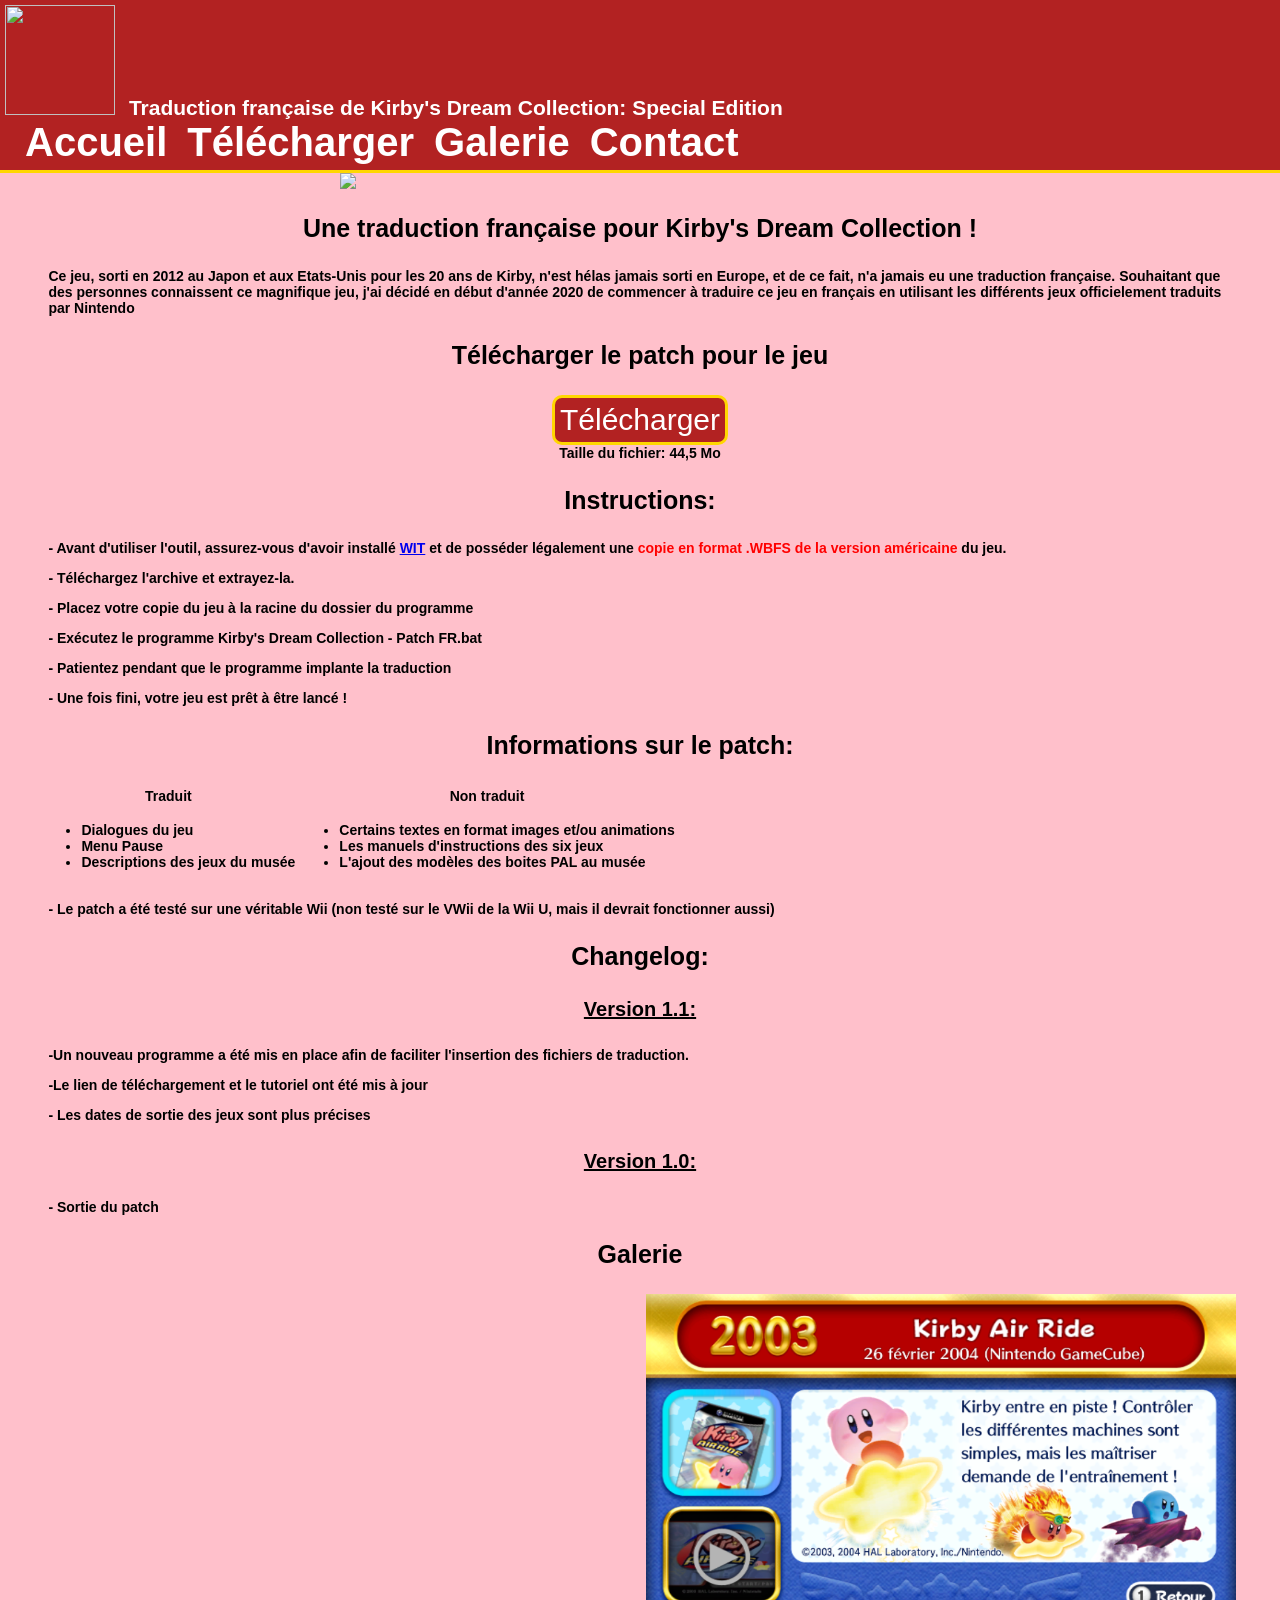
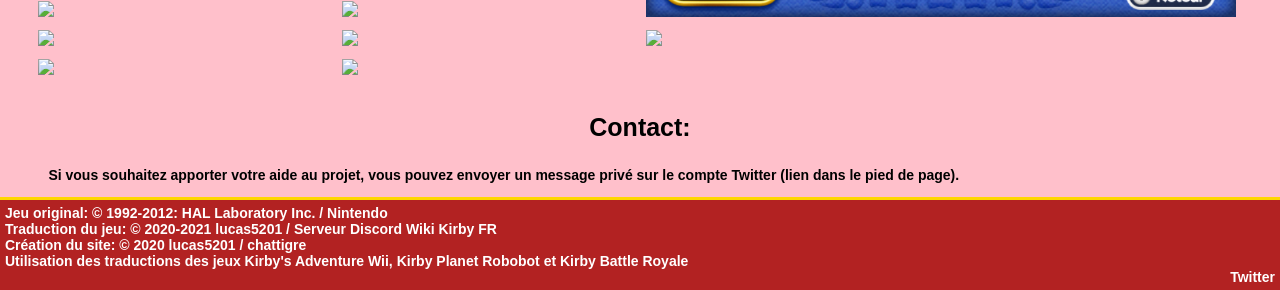
==== index.html @ 7ed13662 "MaJ 1.1.0.1" ====
<!DOCTYPE html>
<html>
    <head>
        <meta charset="UTF-8" />
		<meta name="viewport" content="width=device-width,initial-scale=1">
        <title>Traduction Française - Kirby's Dream Collection</title>
        <link href="style.css" rel="stylesheet" />
        <link rel="icon" href="logo.ico" />
    </head>

    <body>
        <header class="site-header">
            <div>
                <img id="logo" src="img/Logo.png"/>
				<h2 id="titre">Traduction française de Kirby's Dream Collection: Special Edition</h2>
            </div>
                <a class="button" href="index.html">Accueil</a>
                <a class="button" href="#dl">Télécharger</a>
                <a class="button" href="#gal">Galerie</a>
                <a class="button" href="#cont">Contact</a>
        </header>

        <main class="site-content">
                <img class="image" src="img/EcranTitre.png" />
                <h3>Une traduction française pour Kirby's Dream Collection !</h3>
                <p>Ce jeu, sorti en 2012 au Japon et aux Etats-Unis pour les 20 ans de Kirby,
                    n'est hélas jamais sorti en Europe, et de ce fait, n'a jamais eu une traduction française. 
                    Souhaitant que des personnes connaissent ce magnifique jeu, j'ai décidé en début d'année 2020 de 
                    commencer à traduire ce jeu en français en utilisant les différents jeux officielement traduits par
                    Nintendo</p>
                        <h3>Télécharger le patch pour le jeu</h3>
                        <button id="dlbutton"><a href="files/Kirby's Dream Collection - Patch FR.zip">Télécharger</a></button>
                    <div class="size">Taille du fichier: 44,5 Mo</div>
                    <h3>Instructions:</h3>
    			<p>- Avant d'utiliser l'outil, assurez-vous d'avoir installé <a href="https://wit.wiimm.de/download.html">WIT</a> et de posséder légalement une <span id="important">copie en format .WBFS de la version américaine</span> du jeu.</p>
			<p>- Téléchargez l'archive et extrayez-la.</p>
			<p>- Placez votre copie du jeu à la racine du dossier du programme</p>
			<p>- Exécutez le programme Kirby's Dream Collection - Patch FR.bat</p>
			<p>- Patientez pendant que le programme implante la traduction</p>
			<p>- Une fois fini, votre jeu est prêt à être lancé !</p>
		
			
                <h3>Informations sur le patch:</h3>
                    <table>
                            <tr>
                                <th>Traduit</th>
                                <th>Non traduit</th>
                            </tr>
							<tr>
                            <td>
                                <ul>
                                    <li>Dialogues du jeu</li>
                                    <li>Menu Pause</li>
                                    <li>Descriptions des jeux du musée</li>
                                </ul>
                            </td>
                            <td>
                                <ul>
                                    <li>Certains textes en format images et/ou animations</li>
                                    <li>Les manuels d'instructions des six jeux</li>
                                    <li>L'ajout des modèles des boites PAL au musée</li>
                                </ul>
                            </td>
							</tr>
                    </table>

				<p>- Le patch a été testé sur une véritable Wii (non testé sur le VWii de la Wii U, mais il devrait fonctionner aussi)</p>
                <h3>Changelog:</h3>
                <div class="changelog">
					<h4>Version 1.1:</h4>
					<p>-Un nouveau programme a été mis en place afin de faciliter l'insertion des fichiers de traduction.</p>
					<p>-Le lien de téléchargement et le tutoriel ont été mis à jour</p>
					<p>- Les dates de sortie des jeux sont plus précises</p>
                    <h4>Version 1.0:</h4>
                    <p>- Sortie du patch</p>
                </div>
                <h3 id="gal">Galerie</h3>
                    <img class="gal" src="img/galerie/img1.png" />
                    <img class="gal" src="img/galerie/img2.png" />
                    <img class="gal" src="img/galerie/img3.png" />
                    <img class="gal" src="img/galerie/img4.png" />
                    <img class="gal" src="img/galerie/img5.png" />
                    <img class="gal" src="img/galerie/img6.png" />
                    <img class="gal" src="img/galerie/img7.png" />
                    <img class="gal" src="img/galerie/img8.png" />

                <h3 id="cont">Contact:</h3>
                <p>Si vous souhaitez apporter votre aide au projet, vous pouvez envoyer un message privé sur le compte Twitter (lien dans le pied de page).</p>
        </main>
    

        <footer class="site-footer">
            <div>Jeu original: © 1992-2012: HAL Laboratory Inc. / Nintendo</div>
            <div>Traduction du jeu: © 2020-2021 lucas5201 / Serveur Discord Wiki Kirby FR</div>
			<div>Création du site: © 2020 lucas5201 / chattigre
            <div>Utilisation des traductions des jeux Kirby's Adventure Wii, Kirby Planet Robobot et Kirby Battle Royale</div>
            <div id="lien"><a href="https://twitter.com/KirbyCol_TradFR">Twitter</a></div>
        </footer>
    </body>

</html>
---- style.css ----
@media screen and (max-width:480px) {


    h3 {
        text-decoration: underline;
    }

}

@media screen and (max-width:480px) {

	.gal, .gal img{
		width: 100% !important;
		display: block;
	}

}

.size {
    text-align: center;
}


#logo {
    width: 110px;
    height: 110px;
}

#titre {
    display: inline;
    padding-left: 10px;
    color: white;
}

#dlbutton {
    background-color: #B22222;
    border: 3px solid gold;
    border-radius: 10px;
    display: block;
    margin-left: auto;
    margin-right: auto;
	padding: 5px;
}

#important {
    display: inline;
    color: red;
    font-weight: bold;
}

.gal {
    width: 49%;
	max-width: 97%;
	min-width: 300px;
	height: auto;
    padding-bottom: 10px;
}

#dlbutton > a {
    text-decoration: none;
    color: white;
    font-size: 30px;
}

body {
    font-weight: bold;
	font-size: 14px;
	margin: 0;
	font-family: Calibri, 'Sans Serif', Arial;
}
main {
	margin-left: 3%;
	margin-right: 3%;
}

p {
    padding-right: 10px;
    padding-left: 10px;
}

h3 {
    text-align: center;
    font-size: 25px;
}

.changelog h4 {
    text-align: center;
    text-decoration: underline;
    font-size: 20px;
}

.image {
    width: 600px;
	max-width: 97%;
    display: block;
    margin-left: auto;
    margin-right: auto;
}
header {
    background-color: #B22222;
    border-bottom: 3px solid gold;
	padding: 5px;
}

.button {
    margin-left: 20px; 
    float: left;
    background-color: #B22222;
    color: white;
    font-size: 40px;
    text-decoration: none;
}

body {
	display: flex;
	flex-direction: column;
    min-height: 100vh;
    background-color: pink;
}

.site-content {
	flex: 1;
}

footer {
    border-top: 3px solid gold;
    background-color: #B22222;
    color: white;
	padding: 5px;
}

#lien {
	display: block;
    text-align: right;
}

#lien a {
    color: white;
	text-decoration: none;
}
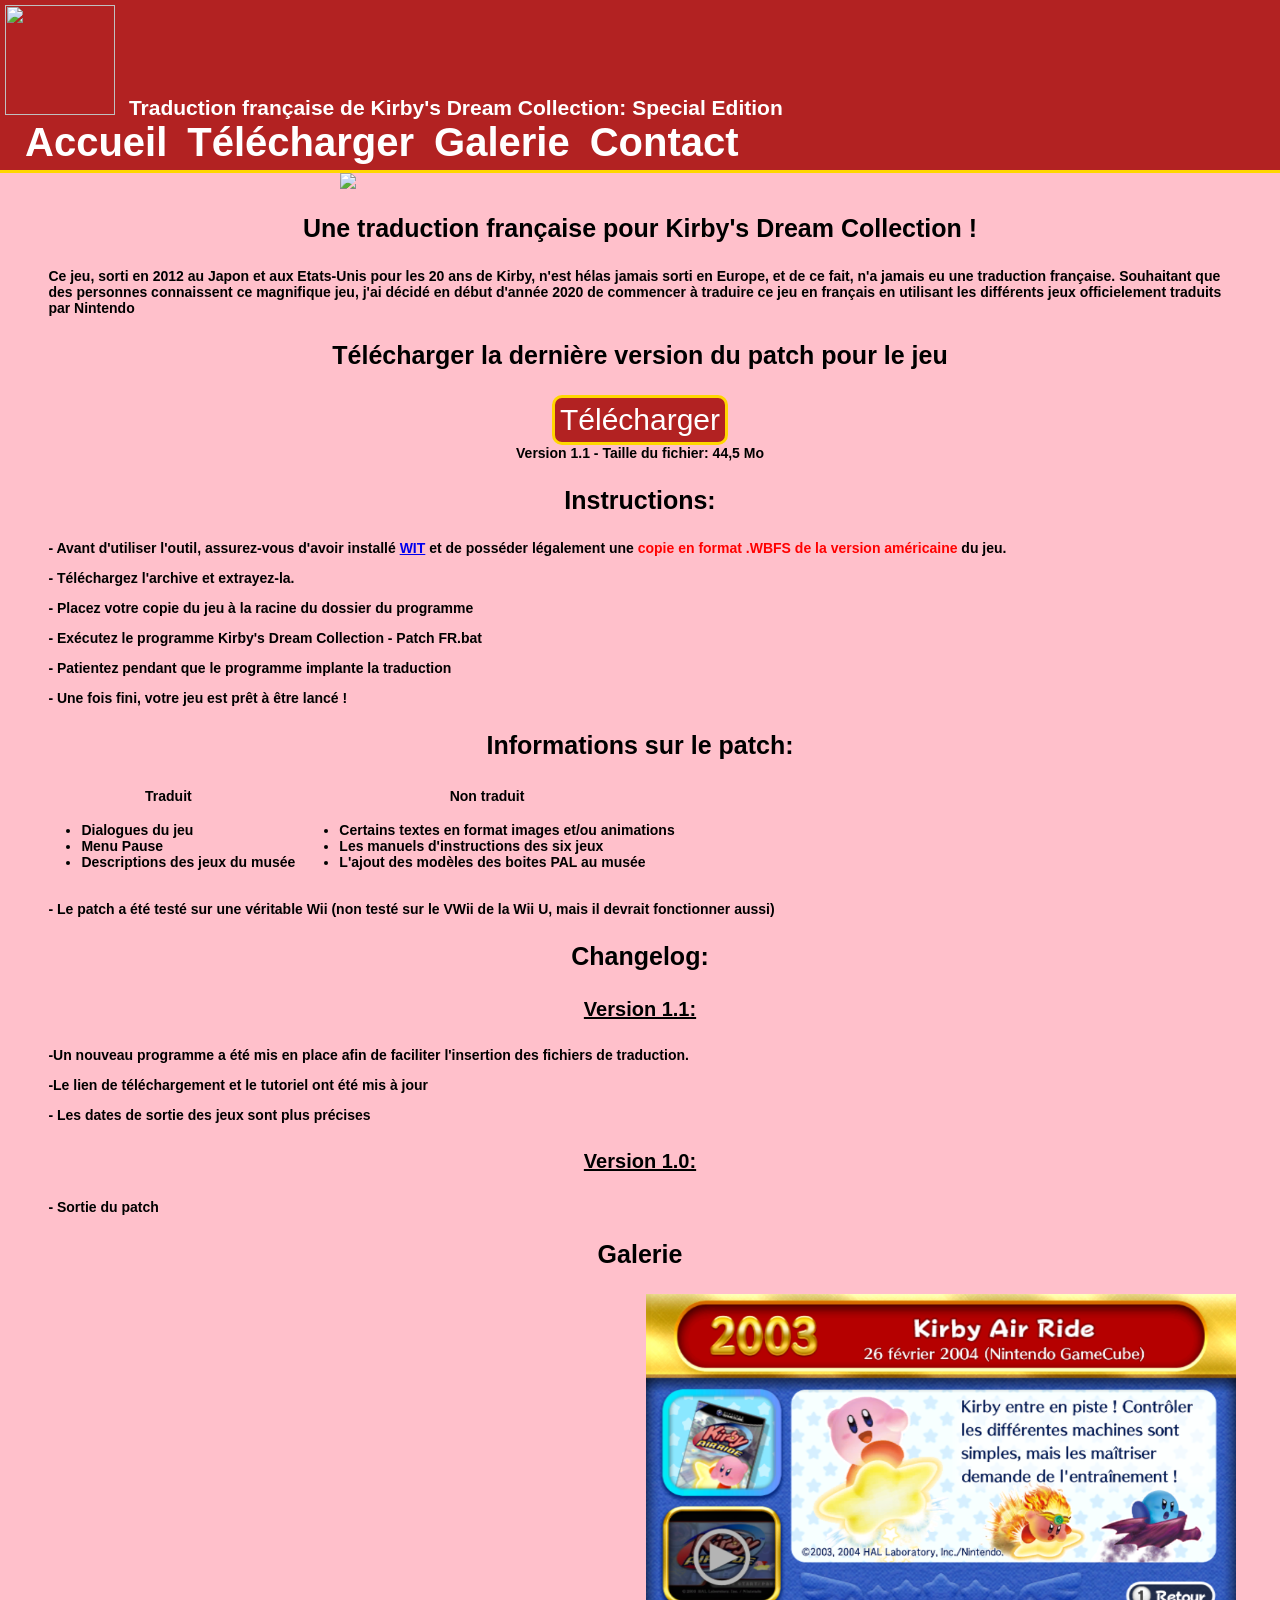
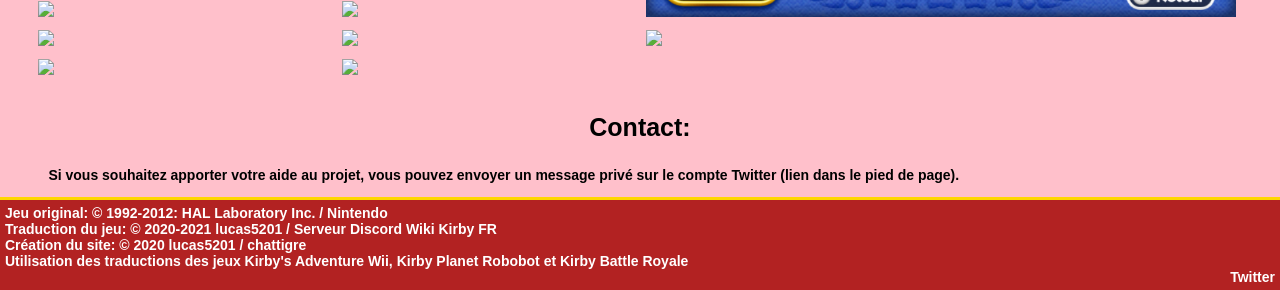
==== commit abe45972: "Update index.html" ====
--- a/index.html
+++ b/index.html
@@ -28,9 +28,9 @@
                     Souhaitant que des personnes connaissent ce magnifique jeu, j'ai décidé en début d'année 2020 de 
                     commencer à traduire ce jeu en français en utilisant les différents jeux officielement traduits par
                     Nintendo</p>
-                        <h3>Télécharger le patch pour le jeu</h3>
+                        <h3>Télécharger la dernière version du patch pour le jeu</h3>
                         <button id="dlbutton"><a href="files/Kirby's Dream Collection - Patch FR.zip">Télécharger</a></button>
-                    <div class="size">Taille du fichier: 44,5 Mo</div>
+                    <div class="size">Version 1.1 - Taille du fichier: 44,5 Mo</div>
                     <h3>Instructions:</h3>
     			<p>- Avant d'utiliser l'outil, assurez-vous d'avoir installé <a href="https://wit.wiimm.de/download.html">WIT</a> et de posséder légalement une <span id="important">copie en format .WBFS de la version américaine</span> du jeu.</p>
 			<p>- Téléchargez l'archive et extrayez-la.</p>
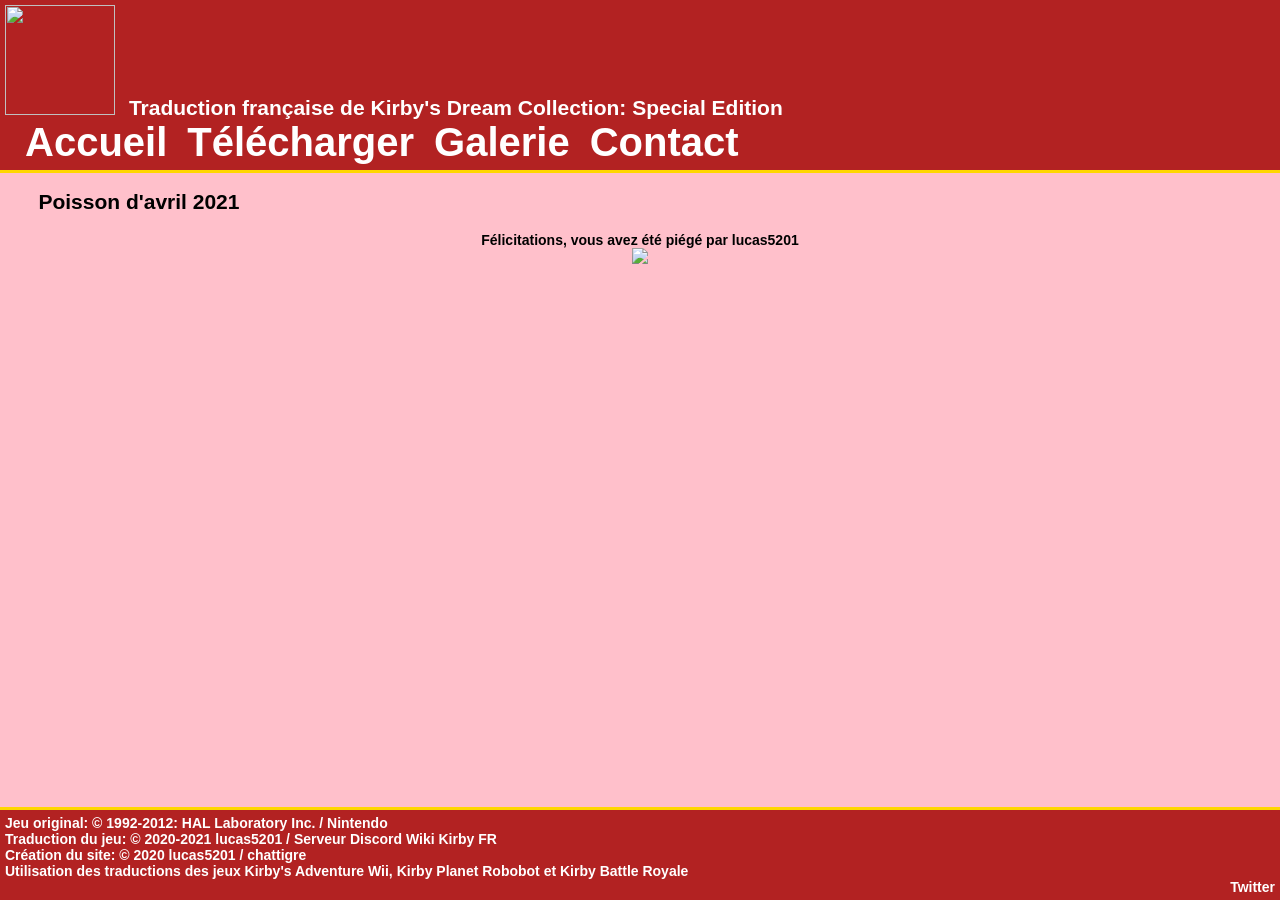
==== commit b69e7add: "MaJ" ====
--- a/index.html
+++ b/index.html
@@ -21,71 +21,10 @@
         </header>
 
         <main class="site-content">
-                <img class="image" src="img/EcranTitre.png" />
-                <h3>Une traduction française pour Kirby's Dream Collection !</h3>
-                <p>Ce jeu, sorti en 2012 au Japon et aux Etats-Unis pour les 20 ans de Kirby,
-                    n'est hélas jamais sorti en Europe, et de ce fait, n'a jamais eu une traduction française. 
-                    Souhaitant que des personnes connaissent ce magnifique jeu, j'ai décidé en début d'année 2020 de 
-                    commencer à traduire ce jeu en français en utilisant les différents jeux officielement traduits par
-                    Nintendo</p>
-                        <h3>Télécharger la dernière version du patch pour le jeu</h3>
-                        <button id="dlbutton"><a href="files/Kirby's Dream Collection - Patch FR.zip">Télécharger</a></button>
-                    <div class="size">Version 1.1 - Taille du fichier: 44,5 Mo</div>
-                    <h3>Instructions:</h3>
-    			<p>- Avant d'utiliser l'outil, assurez-vous d'avoir installé <a href="https://wit.wiimm.de/download.html">WIT</a> et de posséder légalement une <span id="important">copie en format .WBFS de la version américaine</span> du jeu.</p>
-			<p>- Téléchargez l'archive et extrayez-la.</p>
-			<p>- Placez votre copie du jeu à la racine du dossier du programme</p>
-			<p>- Exécutez le programme Kirby's Dream Collection - Patch FR.bat</p>
-			<p>- Patientez pendant que le programme implante la traduction</p>
-			<p>- Une fois fini, votre jeu est prêt à être lancé !</p>
-		
-			
-                <h3>Informations sur le patch:</h3>
-                    <table>
-                            <tr>
-                                <th>Traduit</th>
-                                <th>Non traduit</th>
-                            </tr>
-							<tr>
-                            <td>
-                                <ul>
-                                    <li>Dialogues du jeu</li>
-                                    <li>Menu Pause</li>
-                                    <li>Descriptions des jeux du musée</li>
-                                </ul>
-                            </td>
-                            <td>
-                                <ul>
-                                    <li>Certains textes en format images et/ou animations</li>
-                                    <li>Les manuels d'instructions des six jeux</li>
-                                    <li>L'ajout des modèles des boites PAL au musée</li>
-                                </ul>
-                            </td>
-							</tr>
-                    </table>
-
-				<p>- Le patch a été testé sur une véritable Wii (non testé sur le VWii de la Wii U, mais il devrait fonctionner aussi)</p>
-                <h3>Changelog:</h3>
-                <div class="changelog">
-					<h4>Version 1.1:</h4>
-					<p>-Un nouveau programme a été mis en place afin de faciliter l'insertion des fichiers de traduction.</p>
-					<p>-Le lien de téléchargement et le tutoriel ont été mis à jour</p>
-					<p>- Les dates de sortie des jeux sont plus précises</p>
-                    <h4>Version 1.0:</h4>
-                    <p>- Sortie du patch</p>
-                </div>
-                <h3 id="gal">Galerie</h3>
-                    <img class="gal" src="img/galerie/img1.png" />
-                    <img class="gal" src="img/galerie/img2.png" />
-                    <img class="gal" src="img/galerie/img3.png" />
-                    <img class="gal" src="img/galerie/img4.png" />
-                    <img class="gal" src="img/galerie/img5.png" />
-                    <img class="gal" src="img/galerie/img6.png" />
-                    <img class="gal" src="img/galerie/img7.png" />
-                    <img class="gal" src="img/galerie/img8.png" />
-
-                <h3 id="cont">Contact:</h3>
-                <p>Si vous souhaitez apporter votre aide au projet, vous pouvez envoyer un message privé sur le compte Twitter (lien dans le pied de page).</p>
+            <h2>Poisson d'avril 2021</h2>
+			<div style="text-align: center;">Félicitations, vous avez été piégé par lucas5201</div>
+			<div style="text-align: center;">
+			<img src="https://i.imgur.com/IghaawT.gif" /></div>
         </main>
     
 
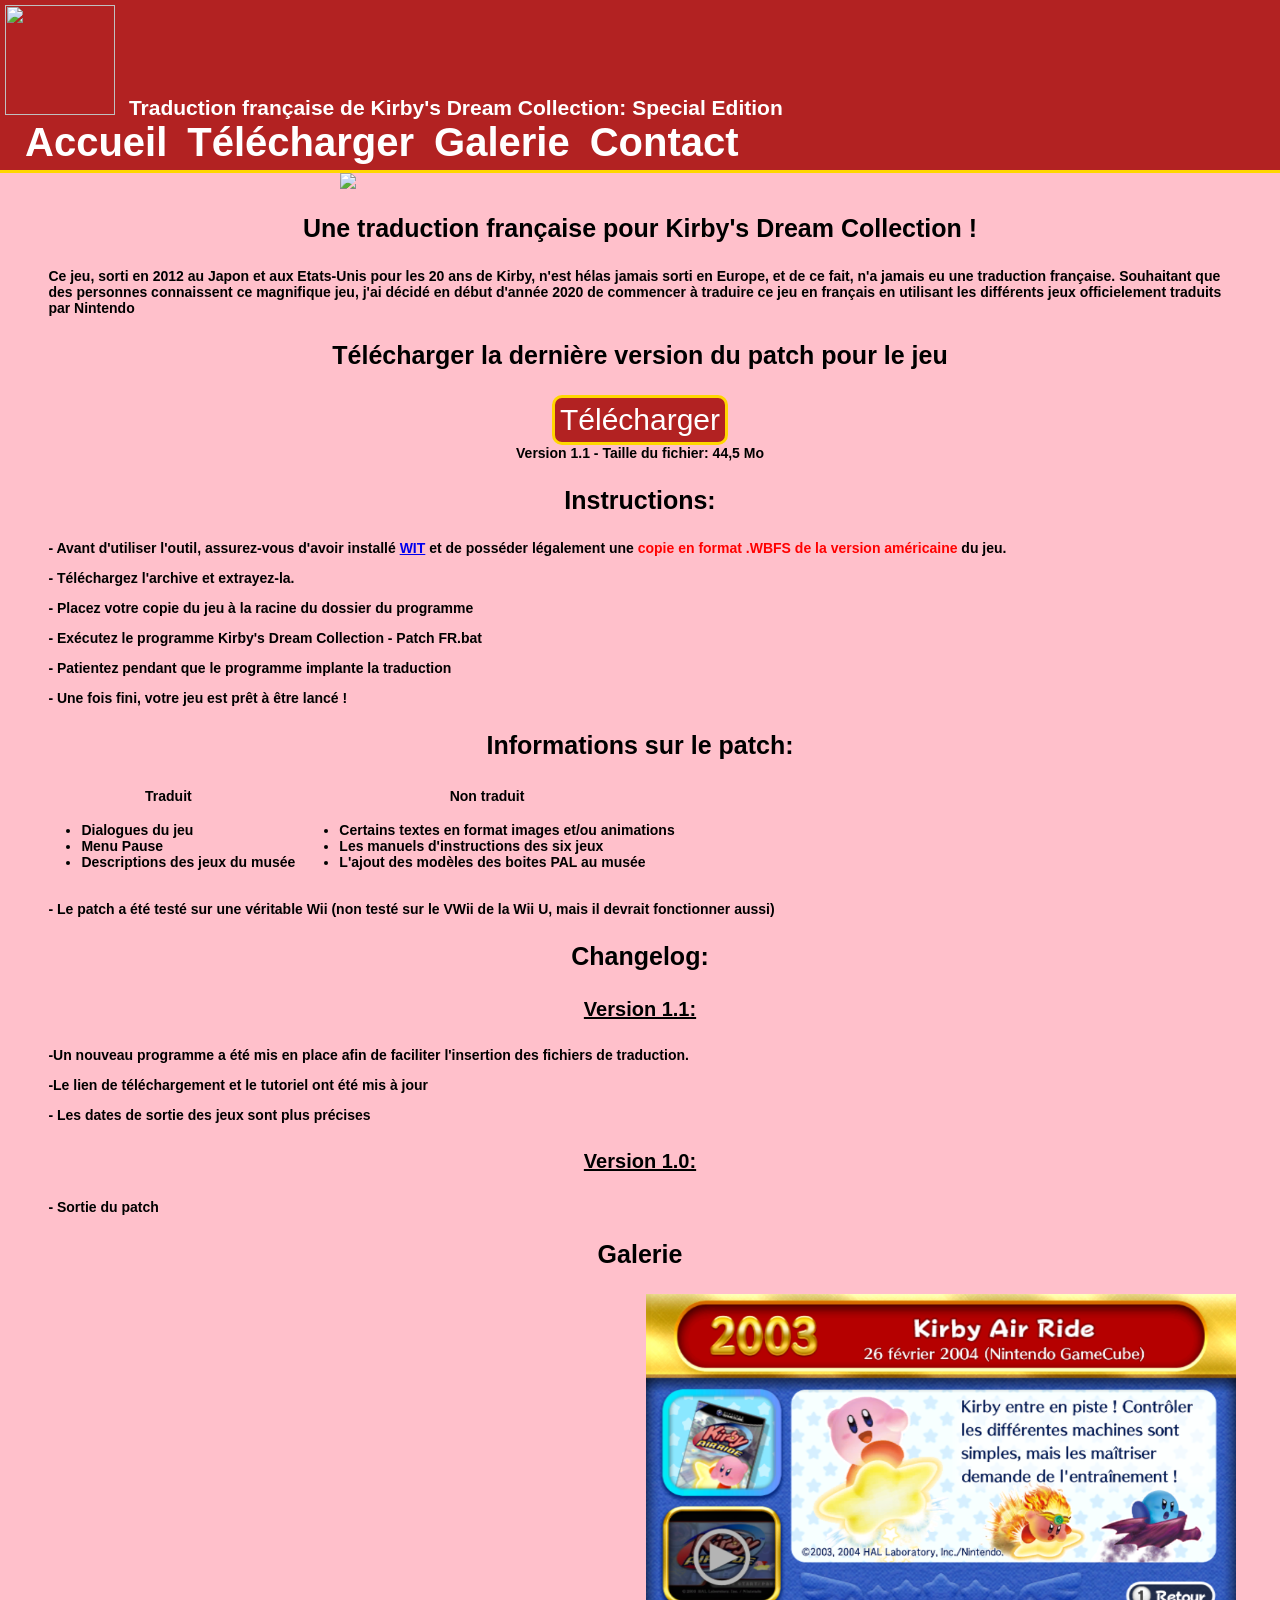
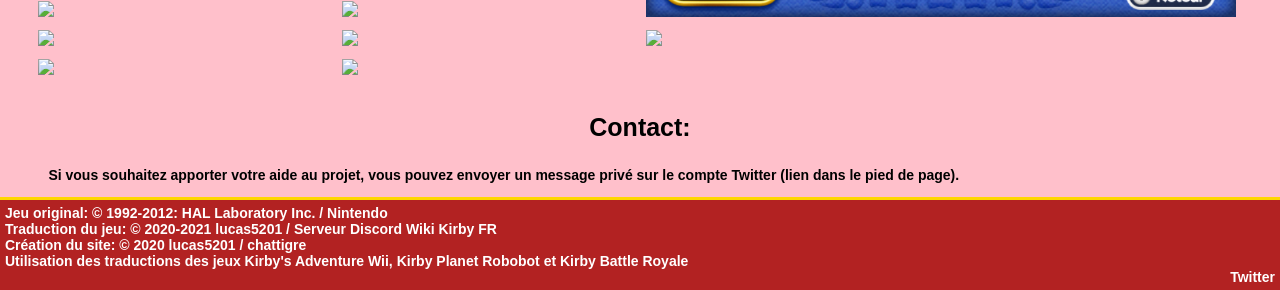
==== commit c621fcef: "Annulation de la MaJ" ====
--- a/index.html
+++ b/index.html
@@ -21,10 +21,71 @@
         </header>
 
         <main class="site-content">
-            <h2>Poisson d'avril 2021</h2>
-			<div style="text-align: center;">Félicitations, vous avez été piégé par lucas5201</div>
-			<div style="text-align: center;">
-			<img src="https://i.imgur.com/IghaawT.gif" /></div>
+                <img class="image" src="img/EcranTitre.png" />
+                <h3>Une traduction française pour Kirby's Dream Collection !</h3>
+                <p>Ce jeu, sorti en 2012 au Japon et aux Etats-Unis pour les 20 ans de Kirby,
+                    n'est hélas jamais sorti en Europe, et de ce fait, n'a jamais eu une traduction française. 
+                    Souhaitant que des personnes connaissent ce magnifique jeu, j'ai décidé en début d'année 2020 de 
+                    commencer à traduire ce jeu en français en utilisant les différents jeux officielement traduits par
+                    Nintendo</p>
+                        <h3>Télécharger la dernière version du patch pour le jeu</h3>
+                        <button id="dlbutton"><a href="files/Kirby's Dream Collection - Patch FR.zip">Télécharger</a></button>
+                    <div class="size">Version 1.1 - Taille du fichier: 44,5 Mo</div>
+                    <h3>Instructions:</h3>
+    			<p>- Avant d'utiliser l'outil, assurez-vous d'avoir installé <a href="https://wit.wiimm.de/download.html">WIT</a> et de posséder légalement une <span id="important">copie en format .WBFS de la version américaine</span> du jeu.</p>
+			<p>- Téléchargez l'archive et extrayez-la.</p>
+			<p>- Placez votre copie du jeu à la racine du dossier du programme</p>
+			<p>- Exécutez le programme Kirby's Dream Collection - Patch FR.bat</p>
+			<p>- Patientez pendant que le programme implante la traduction</p>
+			<p>- Une fois fini, votre jeu est prêt à être lancé !</p>
+		
+			
+                <h3>Informations sur le patch:</h3>
+                    <table>
+                            <tr>
+                                <th>Traduit</th>
+                                <th>Non traduit</th>
+                            </tr>
+							<tr>
+                            <td>
+                                <ul>
+                                    <li>Dialogues du jeu</li>
+                                    <li>Menu Pause</li>
+                                    <li>Descriptions des jeux du musée</li>
+                                </ul>
+                            </td>
+                            <td>
+                                <ul>
+                                    <li>Certains textes en format images et/ou animations</li>
+                                    <li>Les manuels d'instructions des six jeux</li>
+                                    <li>L'ajout des modèles des boites PAL au musée</li>
+                                </ul>
+                            </td>
+							</tr>
+                    </table>
+
+				<p>- Le patch a été testé sur une véritable Wii (non testé sur le VWii de la Wii U, mais il devrait fonctionner aussi)</p>
+                <h3>Changelog:</h3>
+                <div class="changelog">
+					<h4>Version 1.1:</h4>
+					<p>-Un nouveau programme a été mis en place afin de faciliter l'insertion des fichiers de traduction.</p>
+					<p>-Le lien de téléchargement et le tutoriel ont été mis à jour</p>
+					<p>- Les dates de sortie des jeux sont plus précises</p>
+                    <h4>Version 1.0:</h4>
+                    <p>- Sortie du patch</p>
+                </div>
+                <h3 id="gal">Galerie</h3>
+                    <img class="gal" src="img/galerie/img1.png" />
+                    <img class="gal" src="img/galerie/img2.png" />
+                    <img class="gal" src="img/galerie/img3.png" />
+                    <img class="gal" src="img/galerie/img4.png" />
+                    <img class="gal" src="img/galerie/img5.png" />
+                    <img class="gal" src="img/galerie/img6.png" />
+                    <img class="gal" src="img/galerie/img7.png" />
+                    <img class="gal" src="img/galerie/img8.png" />
+
+                <h3 id="cont">Contact:</h3>
+                <p>Si vous souhaitez apporter votre aide au projet, vous pouvez envoyer un message privé sur le compte Twitter (lien dans le pied de page).</p>
         </main>
     
 
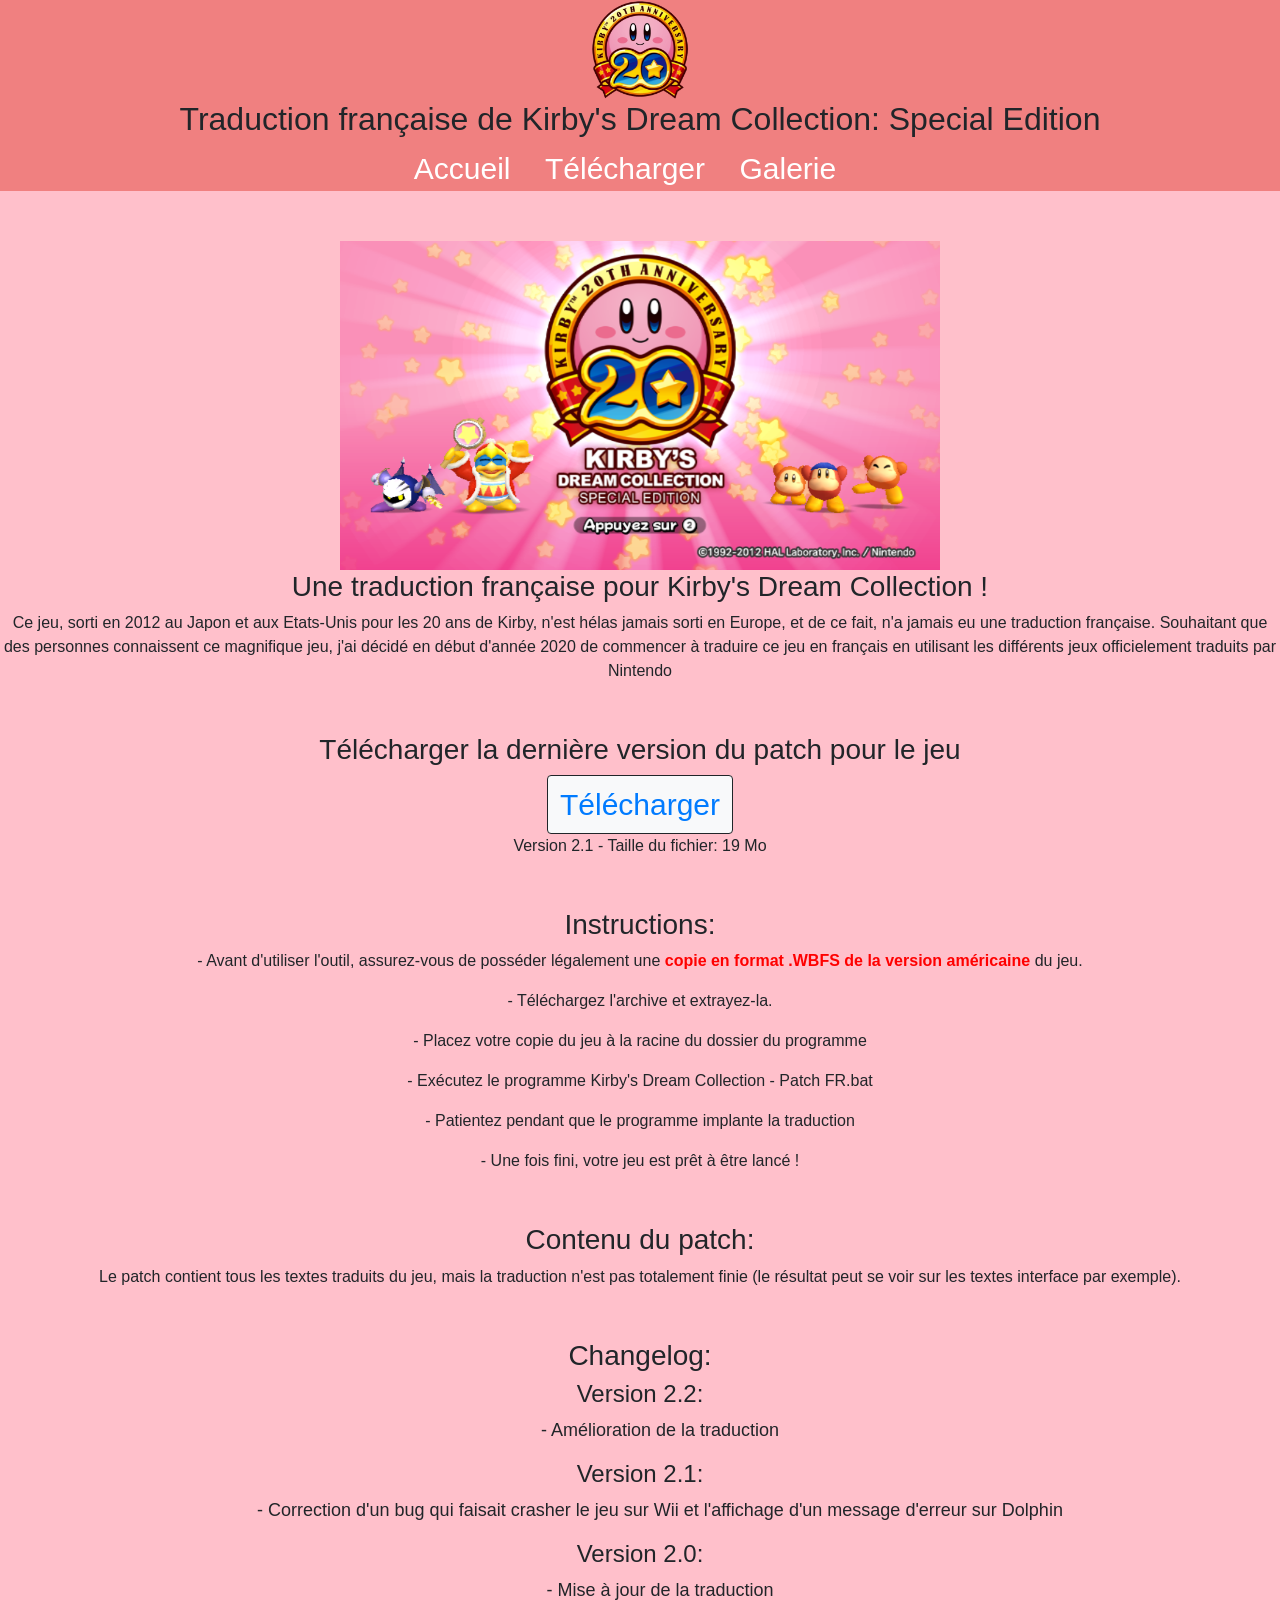
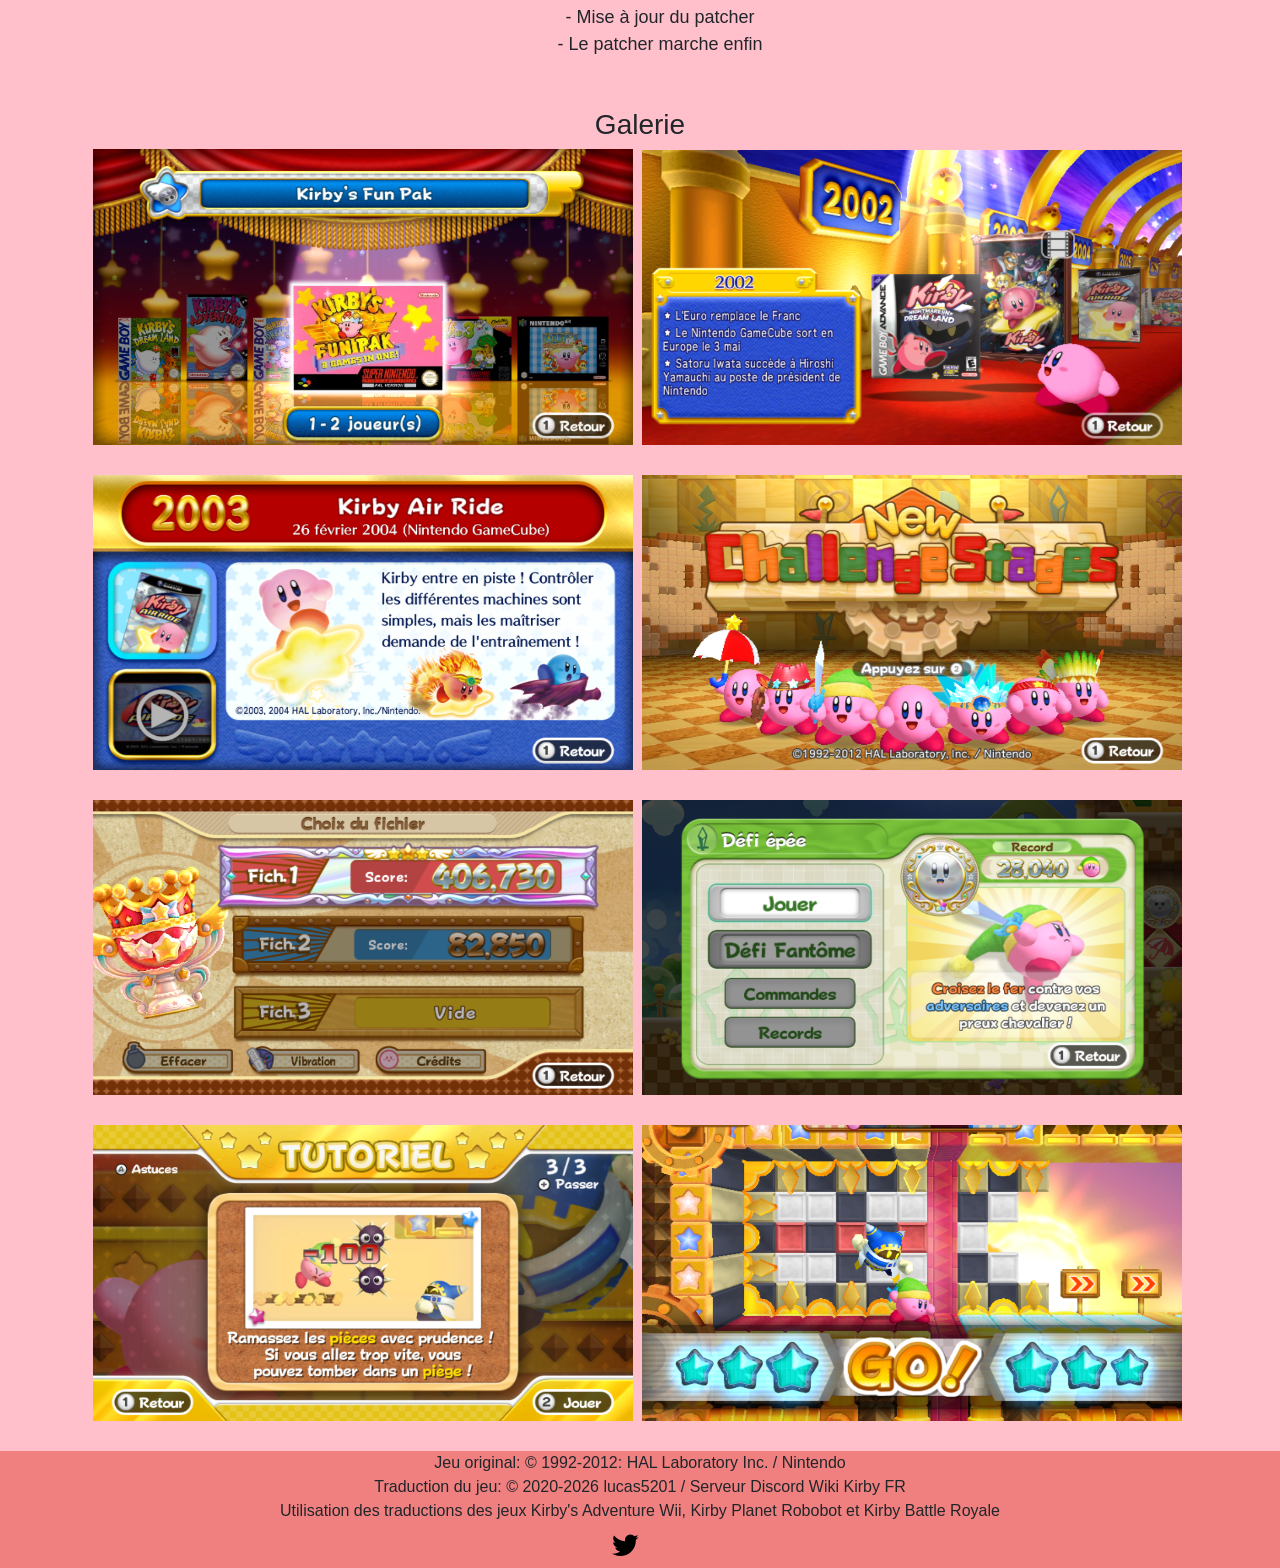
==== commit f85e5911: "MaJ 2.2" ====
--- a/index.html
+++ b/index.html
@@ -4,98 +4,109 @@
         <meta charset="UTF-8" />
 		<meta name="viewport" content="width=device-width,initial-scale=1">
         <title>Traduction Française - Kirby's Dream Collection</title>
+        <link rel="stylesheet" href="https://cdn.jsdelivr.net/npm/bootstrap@4.0.0/dist/css/bootstrap.min.css" integrity="sha384-Gn5384xqQ1aoWXA+058RXPxPg6fy4IWvTNh0E263XmFcJlSAwiGgFAW/dAiS6JXm" crossorigin="anonymous">
+        <link rel="stylesheet" href="https://cdnjs.cloudflare.com/ajax/libs/font-awesome/4.7.0/css/font-awesome.min.css">
         <link href="style.css" rel="stylesheet" />
         <link rel="icon" href="logo.ico" />
     </head>
 
     <body>
         <header class="site-header">
-            <div>
-                <img id="logo" src="img/Logo.png"/>
+            <div id="mil">
+                <div><img id="logo" src="img/Logo.png"/></div>
 				<h2 id="titre">Traduction française de Kirby's Dream Collection: Special Edition</h2>
             </div>
+            <nav>
                 <a class="button" href="index.html">Accueil</a>
                 <a class="button" href="#dl">Télécharger</a>
                 <a class="button" href="#gal">Galerie</a>
-                <a class="button" href="#cont">Contact</a>
+            </nav>
         </header>
 
         <main class="site-content">
+            <div class="contenu">
                 <img class="image" src="img/EcranTitre.png" />
                 <h3>Une traduction française pour Kirby's Dream Collection !</h3>
-                <p>Ce jeu, sorti en 2012 au Japon et aux Etats-Unis pour les 20 ans de Kirby,
+
+                <p>
+                    Ce jeu, sorti en 2012 au Japon et aux Etats-Unis pour les 20 ans de Kirby,
                     n'est hélas jamais sorti en Europe, et de ce fait, n'a jamais eu une traduction française. 
                     Souhaitant que des personnes connaissent ce magnifique jeu, j'ai décidé en début d'année 2020 de 
                     commencer à traduire ce jeu en français en utilisant les différents jeux officielement traduits par
-                    Nintendo</p>
-                        <h3>Télécharger la dernière version du patch pour le jeu</h3>
-                        <button id="dlbutton"><a href="files/Kirby's Dream Collection - Patch FR.zip">Télécharger</a></button>
-                    <div class="size">Version 1.1 - Taille du fichier: 44,5 Mo</div>
-                    <h3>Instructions:</h3>
-    			<p>- Avant d'utiliser l'outil, assurez-vous d'avoir installé <a href="https://wit.wiimm.de/download.html">WIT</a> et de posséder légalement une <span id="important">copie en format .WBFS de la version américaine</span> du jeu.</p>
-			<p>- Téléchargez l'archive et extrayez-la.</p>
-			<p>- Placez votre copie du jeu à la racine du dossier du programme</p>
-			<p>- Exécutez le programme Kirby's Dream Collection - Patch FR.bat</p>
-			<p>- Patientez pendant que le programme implante la traduction</p>
-			<p>- Une fois fini, votre jeu est prêt à être lancé !</p>
-		
-			
-                <h3>Informations sur le patch:</h3>
-                    <table>
-                            <tr>
-                                <th>Traduit</th>
-                                <th>Non traduit</th>
-                            </tr>
-							<tr>
-                            <td>
-                                <ul>
-                                    <li>Dialogues du jeu</li>
-                                    <li>Menu Pause</li>
-                                    <li>Descriptions des jeux du musée</li>
-                                </ul>
-                            </td>
-                            <td>
-                                <ul>
-                                    <li>Certains textes en format images et/ou animations</li>
-                                    <li>Les manuels d'instructions des six jeux</li>
-                                    <li>L'ajout des modèles des boites PAL au musée</li>
-                                </ul>
-                            </td>
-							</tr>
-                    </table>
+                    Nintendo
+                </p>
+            </div>
+               
+            <div class="contenu">
+                <h3>Télécharger la dernière version du patch pour le jeu</h3>
+                <button type="button" class="btn btn-light" id="dl"><a href="https://drive.google.com/file/d/10EWlgAaBWjmkZvXlWoaCHFaACmFKIrXN/view?usp=sharing">Télécharger</a></button>
+                    <div class="size">Version 2.1 - Taille du fichier: 19 Mo</div>
+            </div>
 
-				<p>- Le patch a été testé sur une véritable Wii (non testé sur le VWii de la Wii U, mais il devrait fonctionner aussi)</p>
+            <div class="contenu">
+                <h3>Instructions:</h3>
+
+                <p>- Avant d'utiliser l'outil, assurez-vous de posséder légalement une <span id="important">copie en format .WBFS de la version américaine</span> du jeu.</p>
+                <p>- Téléchargez l'archive et extrayez-la.</p>
+                <p>- Placez votre copie du jeu à la racine du dossier du programme</p>
+                <p>- Exécutez le programme Kirby's Dream Collection - Patch FR.bat</p>
+                <p>- Patientez pendant que le programme implante la traduction</p>
+                <p>- Une fois fini, votre jeu est prêt à être lancé !</p>
+            </div>
+            
+            <div class="contenu">
+                <h3>Contenu du patch:</h3>
+                <p>Le patch contient tous les textes traduits du jeu, mais la traduction n'est pas totalement finie (le résultat peut se voir sur les textes interface par exemple).</p>
+            </div>
+
+            <div class="contenu">
                 <h3>Changelog:</h3>
                 <div class="changelog">
-					<h4>Version 1.1:</h4>
-					<p>-Un nouveau programme a été mis en place afin de faciliter l'insertion des fichiers de traduction.</p>
-					<p>-Le lien de téléchargement et le tutoriel ont été mis à jour</p>
-					<p>- Les dates de sortie des jeux sont plus précises</p>
-                    <h4>Version 1.0:</h4>
-                    <p>- Sortie du patch</p>
+                    <h4>Version 2.2:</h4>
+                    <ul>
+                        <li>- Amélioration de la traduction</li>
+                    </ul>
+
+                    <h4>Version 2.1:</h4>
+                    <ul>
+                        <li>- Correction d'un bug qui faisait crasher le jeu sur Wii et l'affichage d'un message d'erreur sur Dolphin</li>
+                    </ul>
+
+                    <h4>Version 2.0:</h4>
+                    <ul>
+                        <li>- Mise à jour de la traduction</li>
+                        <li>- Mise à jour du patcher</li>
+                        <li>- Le patcher marche enfin</li>
+                    </ul>
                 </div>
+            </div>
+
+            <div class="contenu">
                 <h3 id="gal">Galerie</h3>
-                    <img class="gal" src="img/galerie/img1.png" />
-                    <img class="gal" src="img/galerie/img2.png" />
-                    <img class="gal" src="img/galerie/img3.png" />
-                    <img class="gal" src="img/galerie/img4.png" />
-                    <img class="gal" src="img/galerie/img5.png" />
-                    <img class="gal" src="img/galerie/img6.png" />
-                    <img class="gal" src="img/galerie/img7.png" />
-                    <img class="gal" src="img/galerie/img8.png" />
-
-                <h3 id="cont">Contact:</h3>
-                <p>Si vous souhaitez apporter votre aide au projet, vous pouvez envoyer un message privé sur le compte Twitter (lien dans le pied de page).</p>
+                <div class="container">
+                    <div class="flex">
+                        <img class="gal" src="img/galerie/img1.png" />
+                        <img class="gal" src="img/galerie/img2.png" />
+                        <img class="gal" src="img/galerie/img3.png" />
+                        <img class="gal" src="img/galerie/img4.png" />
+                        <img class="gal" src="img/galerie/img5.png" />
+                        <img class="gal" src="img/galerie/img6.png" />
+                        <img class="gal" src="img/galerie/img7.png" />
+                        <img class="gal" src="img/galerie/img8.png" />
+                    </div>
+                </div>
+            </div>
         </main>
     
-
         <footer class="site-footer">
             <div>Jeu original: © 1992-2012: HAL Laboratory Inc. / Nintendo</div>
-            <div>Traduction du jeu: © 2020-2021 lucas5201 / Serveur Discord Wiki Kirby FR</div>
-			<div>Création du site: © 2020 lucas5201 / chattigre
+            <div>Traduction du jeu: © 2020-<span id="year"></span> lucas5201 / Serveur Discord Wiki Kirby FR</div>
             <div>Utilisation des traductions des jeux Kirby's Adventure Wii, Kirby Planet Robobot et Kirby Battle Royale</div>
-            <div id="lien"><a href="https://twitter.com/KirbyCol_TradFR">Twitter</a></div>
+            <div id="lien"><a href="https://twitter.com/KirbyCol_TradFR"><i class="fa fa-twitter"></i></a></div>
         </footer>
+        <script>
+            document.getElementById('year').innerHTML = new Date().getFullYear();
+        </script>
     </body>
 
 </html>
--- a/style.css
+++ b/style.css
@@ -1,143 +1,99 @@
-@media screen and (max-width:480px) {
-
-
-    h3 {
-        text-decoration: underline;
-    }
-
+body 
+{
+	margin: 0;
+	min-height: 100vh;
+	display: grid;
+	grid-template-rows: auto 1fr auto;
+    text-align: center;
+    background-color: pink;
 }
 
-@media screen and (max-width:480px) {
-
-	.gal, .gal img{
-		width: 100% !important;
-		display: block;
-	}
-
+.image
+{
+    width: 600px;   
 }
 
-.size {
+header 
+{
+    background-color: lightcoral;
+}
+
+#mil 
+{
     text-align: center;
 }
 
-
-#logo {
-    width: 110px;
-    height: 110px;
+#logo
+{
+    width: 100px;
 }
 
-#titre {
-    display: inline;
-    padding-left: 10px;
-    color: white;
+nav
+{
+    text-align: center;
 }
 
-#dlbutton {
-    background-color: #B22222;
-    border: 3px solid gold;
-    border-radius: 10px;
-    display: block;
-    margin-left: auto;
-    margin-right: auto;
-	padding: 5px;
+nav > a 
+{
+    color: white;
+    font-size: 30px;
+    text-decoration: none;
+    margin-right: 30px;
 }
 
-#important {
-    display: inline;
-    color: red;
-    font-weight: bold;
+.contenu
+{
+    margin-top: 50px;
 }
 
-.gal {
-    width: 49%;
-	max-width: 97%;
-	min-width: 300px;
-	height: auto;
-    padding-bottom: 10px;
+.image
+{
+   max-width: 100%;
 }
 
-#dlbutton > a {
-    text-decoration: none;
-    color: white;
+#dl
+{
+    border: 1px solid;
     font-size: 30px;
 }
 
-body {
-    font-weight: bold;
-	font-size: 14px;
-	margin: 0;
-	font-family: Calibri, 'Sans Serif', Arial;
-}
-main {
-	margin-left: 3%;
-	margin-right: 3%;
+.container
+{
+    display: flex;
+    flex-wrap: wrap;
+    width: 100%;
 }
 
-p {
-    padding-right: 10px;
-    padding-left: 10px;
+.gal
+{ 
+    width: 540px;
+    max-width: 100%;
+    margin-right: 5px;
+    margin-bottom: 30px;
 }
 
-h3 {
-    text-align: center;
-    font-size: 25px;
+footer
+{
+    background-color: lightcoral;
 }
 
-.changelog h4 {
-    text-align: center;
-    text-decoration: underline;
-    font-size: 20px;
+#lien > a
+{
+    color: black;
+    text-align: right;
+    font-size: 30px;
+    text-decoration: none;
+    margin-right: 30px;
 }
 
-.image {
-    width: 600px;
-	max-width: 97%;
-    display: block;
-    margin-left: auto;
-    margin-right: auto;
-}
-header {
-    background-color: #B22222;
-    border-bottom: 3px solid gold;
-	padding: 5px;
+li
+{
+    list-style: none;
+    font-size: 18px;
 }
 
-.button {
-    margin-left: 20px; 
-    float: left;
-    background-color: #B22222;
-    color: white;
-    font-size: 40px;
-    text-decoration: none;
-}
-
-body {
-	display: flex;
-	flex-direction: column;
-    min-height: 100vh;
-    background-color: pink;
-}
-
-.site-content {
-	flex: 1;
-}
-
-footer {
-    border-top: 3px solid gold;
-    background-color: #B22222;
-    color: white;
-	padding: 5px;
-}
-
-#lien {
-	display: block;
-    text-align: right;
-}
-
-#lien a {
-    color: white;
-	text-decoration: none;
-}
-
-
-    
+#important
+{
+    color: red;
+    font-weight: bold;
+}
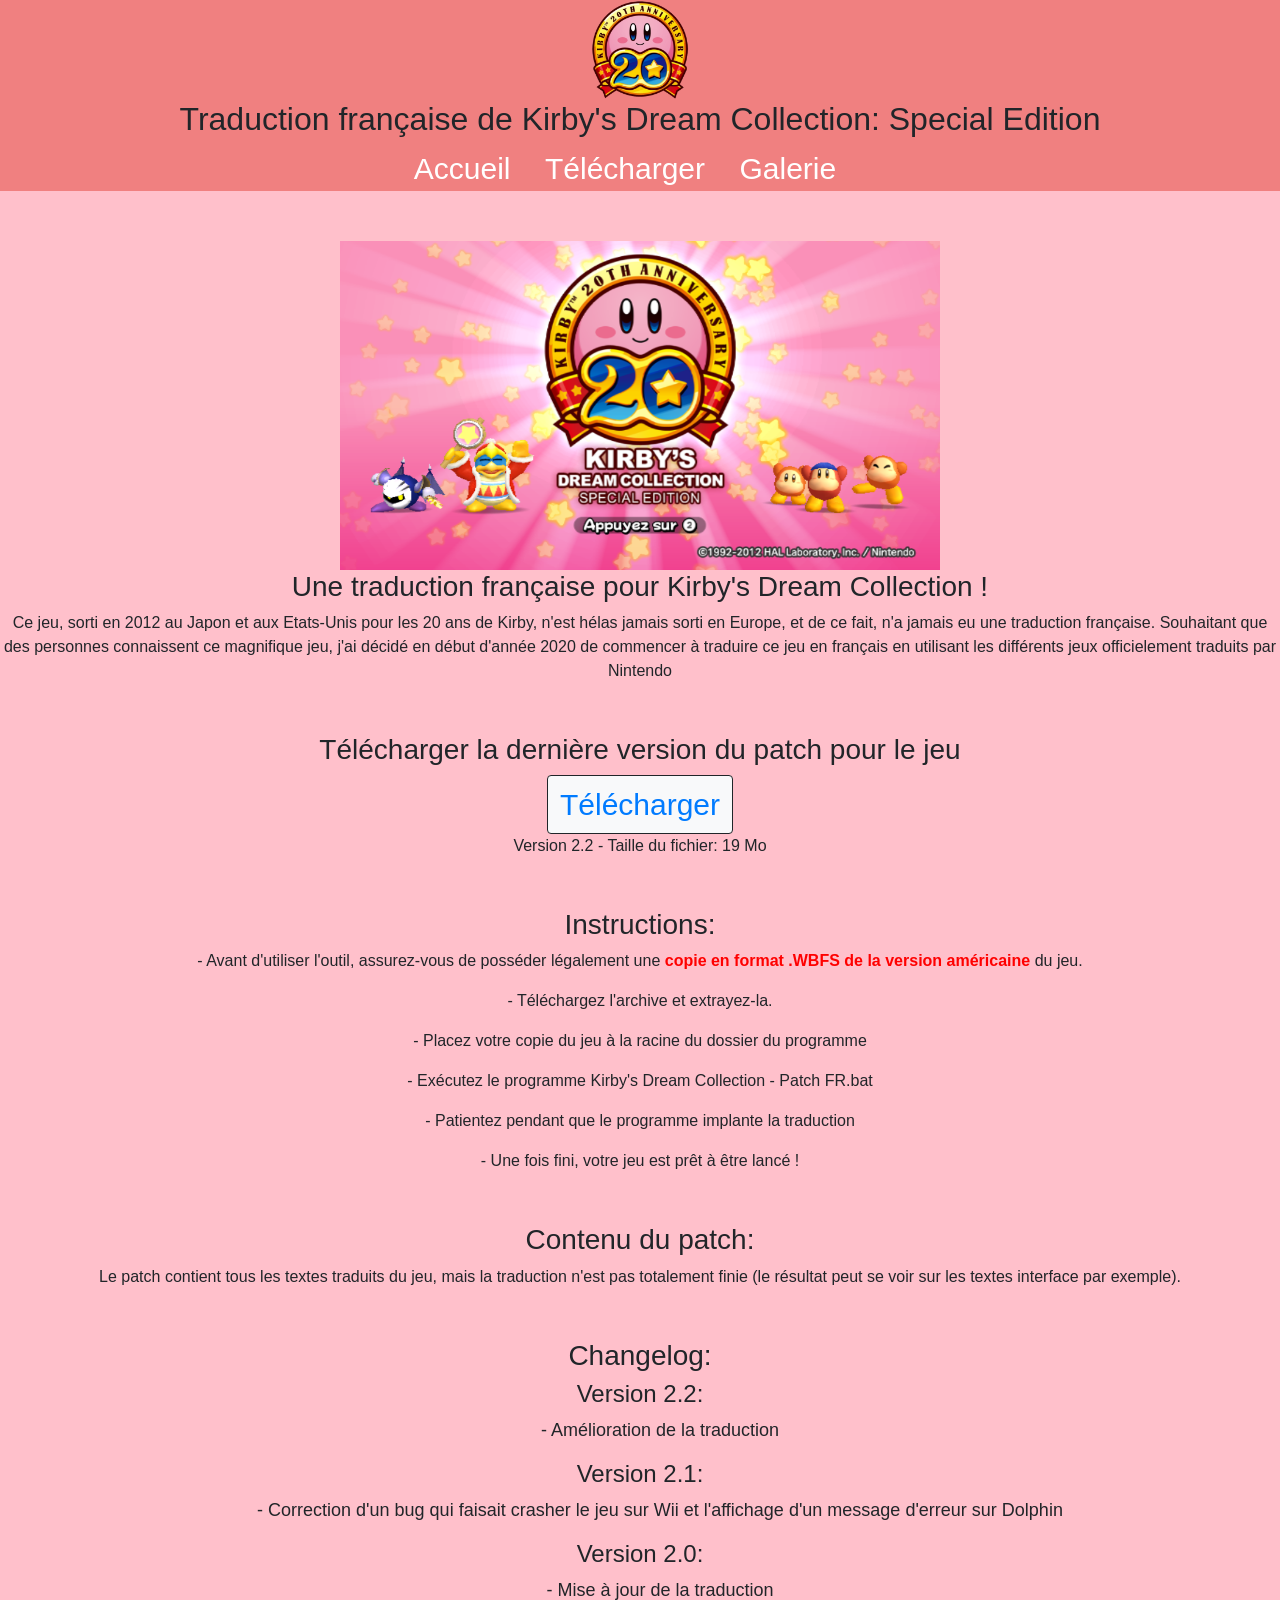
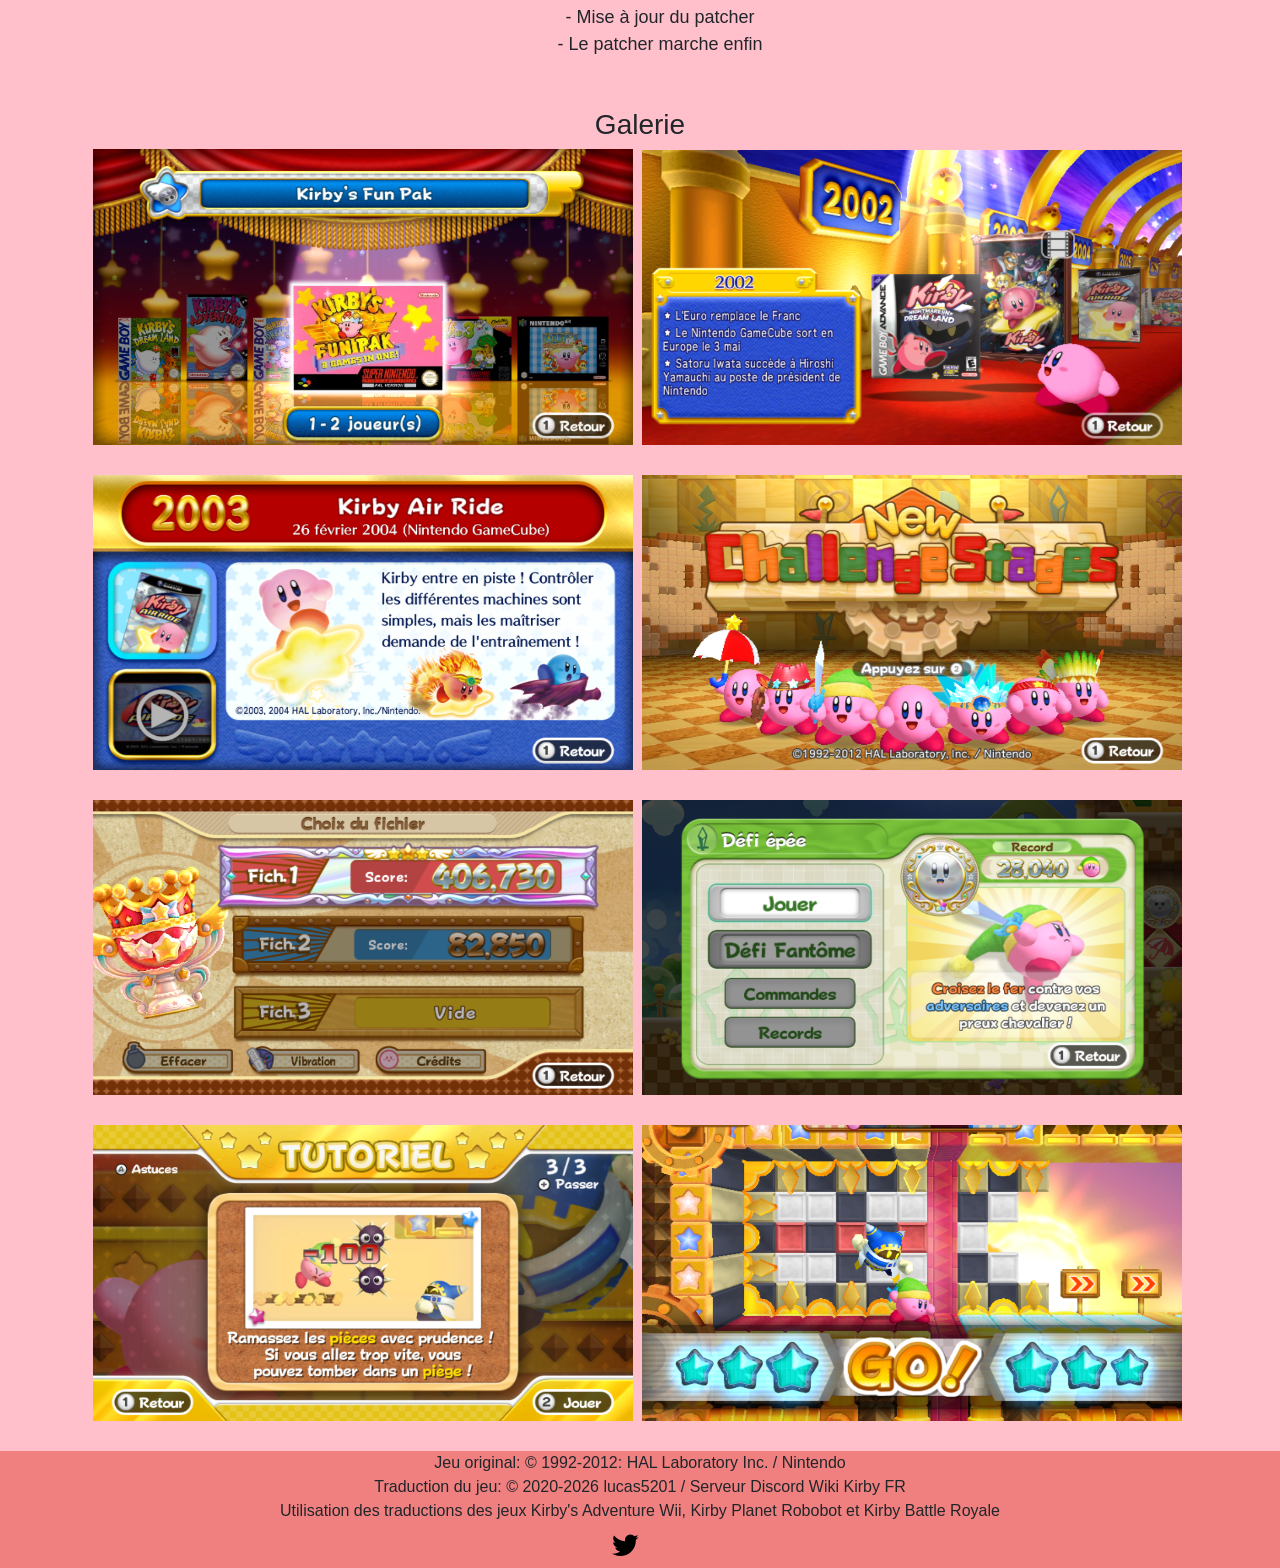
==== commit ffdf9ccc: "MaJ 2.2" ====
--- a/index.html
+++ b/index.html
@@ -40,7 +40,7 @@
             <div class="contenu">
                 <h3>Télécharger la dernière version du patch pour le jeu</h3>
                 <button type="button" class="btn btn-light" id="dl"><a href="https://drive.google.com/file/d/10EWlgAaBWjmkZvXlWoaCHFaACmFKIrXN/view?usp=sharing">Télécharger</a></button>
-                    <div class="size">Version 2.1 - Taille du fichier: 19 Mo</div>
+                    <div class="size">Version 2.2 - Taille du fichier: 19 Mo</div>
             </div>
 
             <div class="contenu">
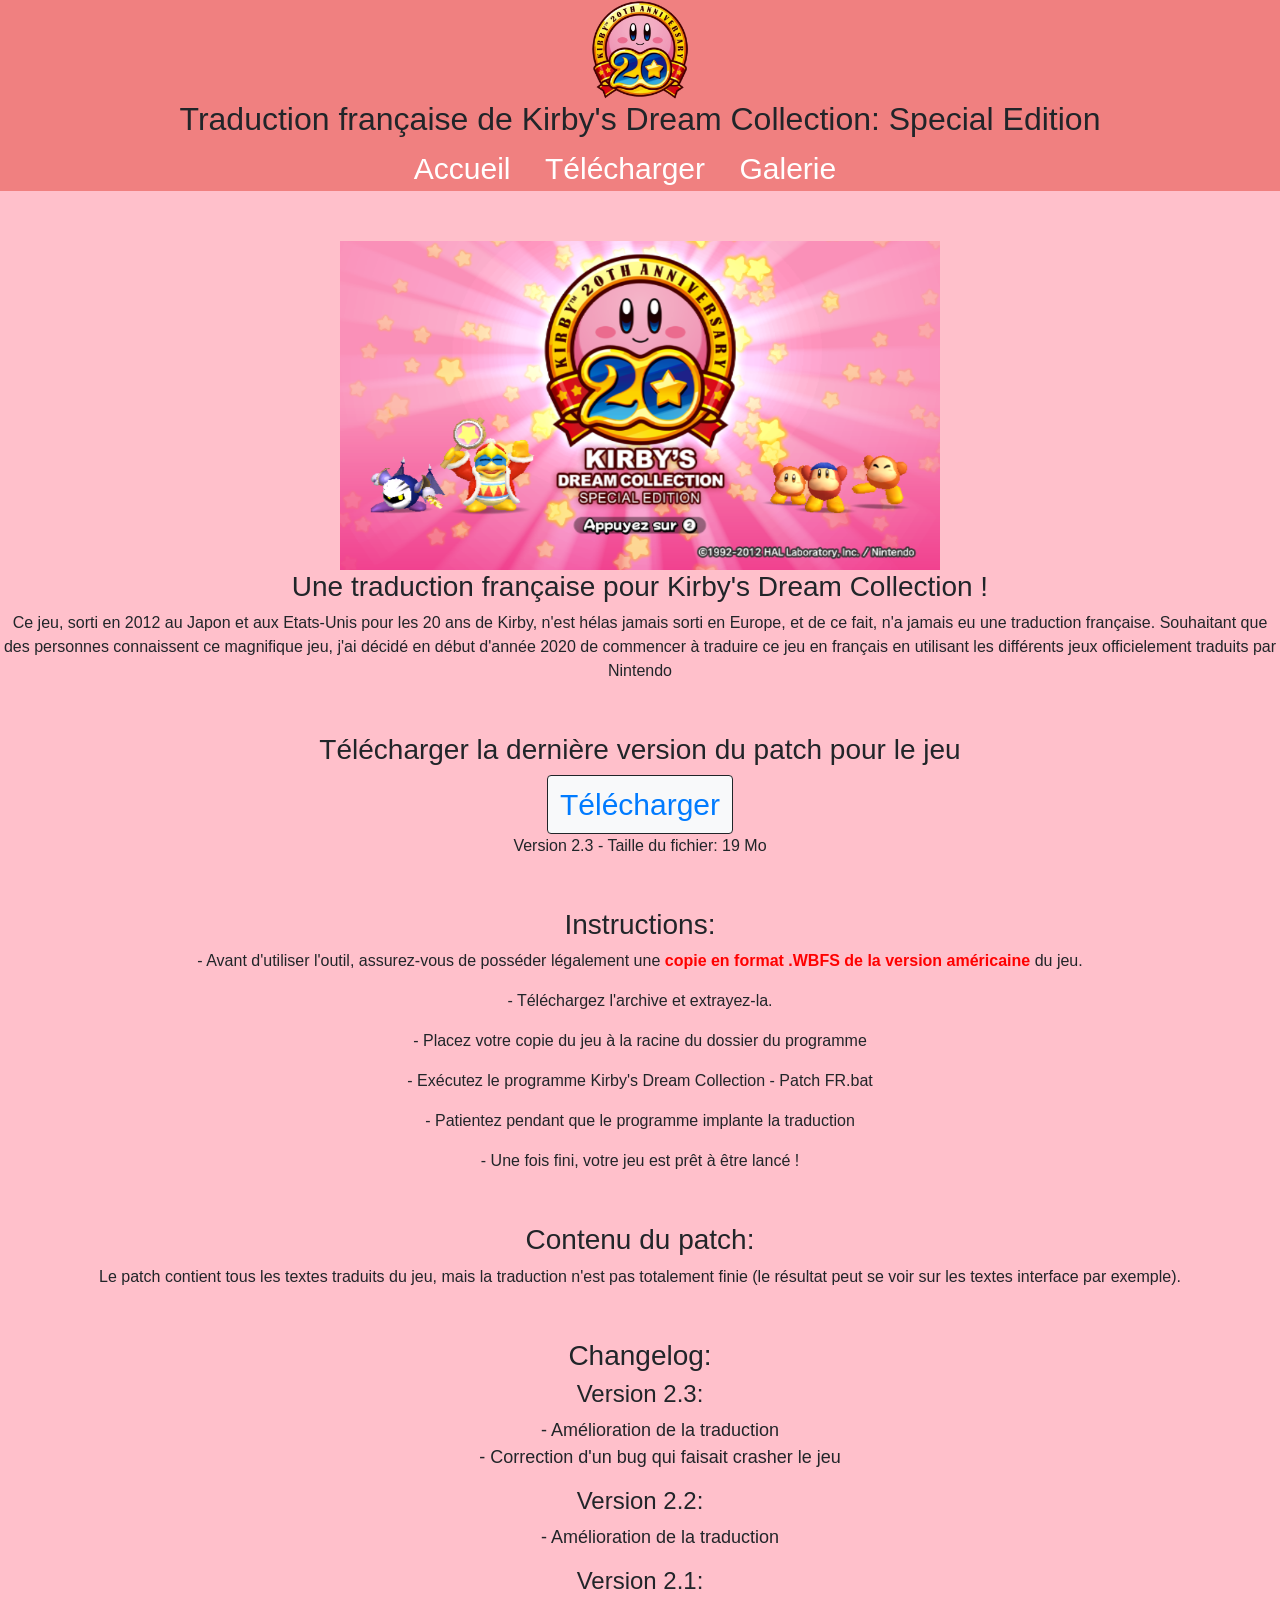
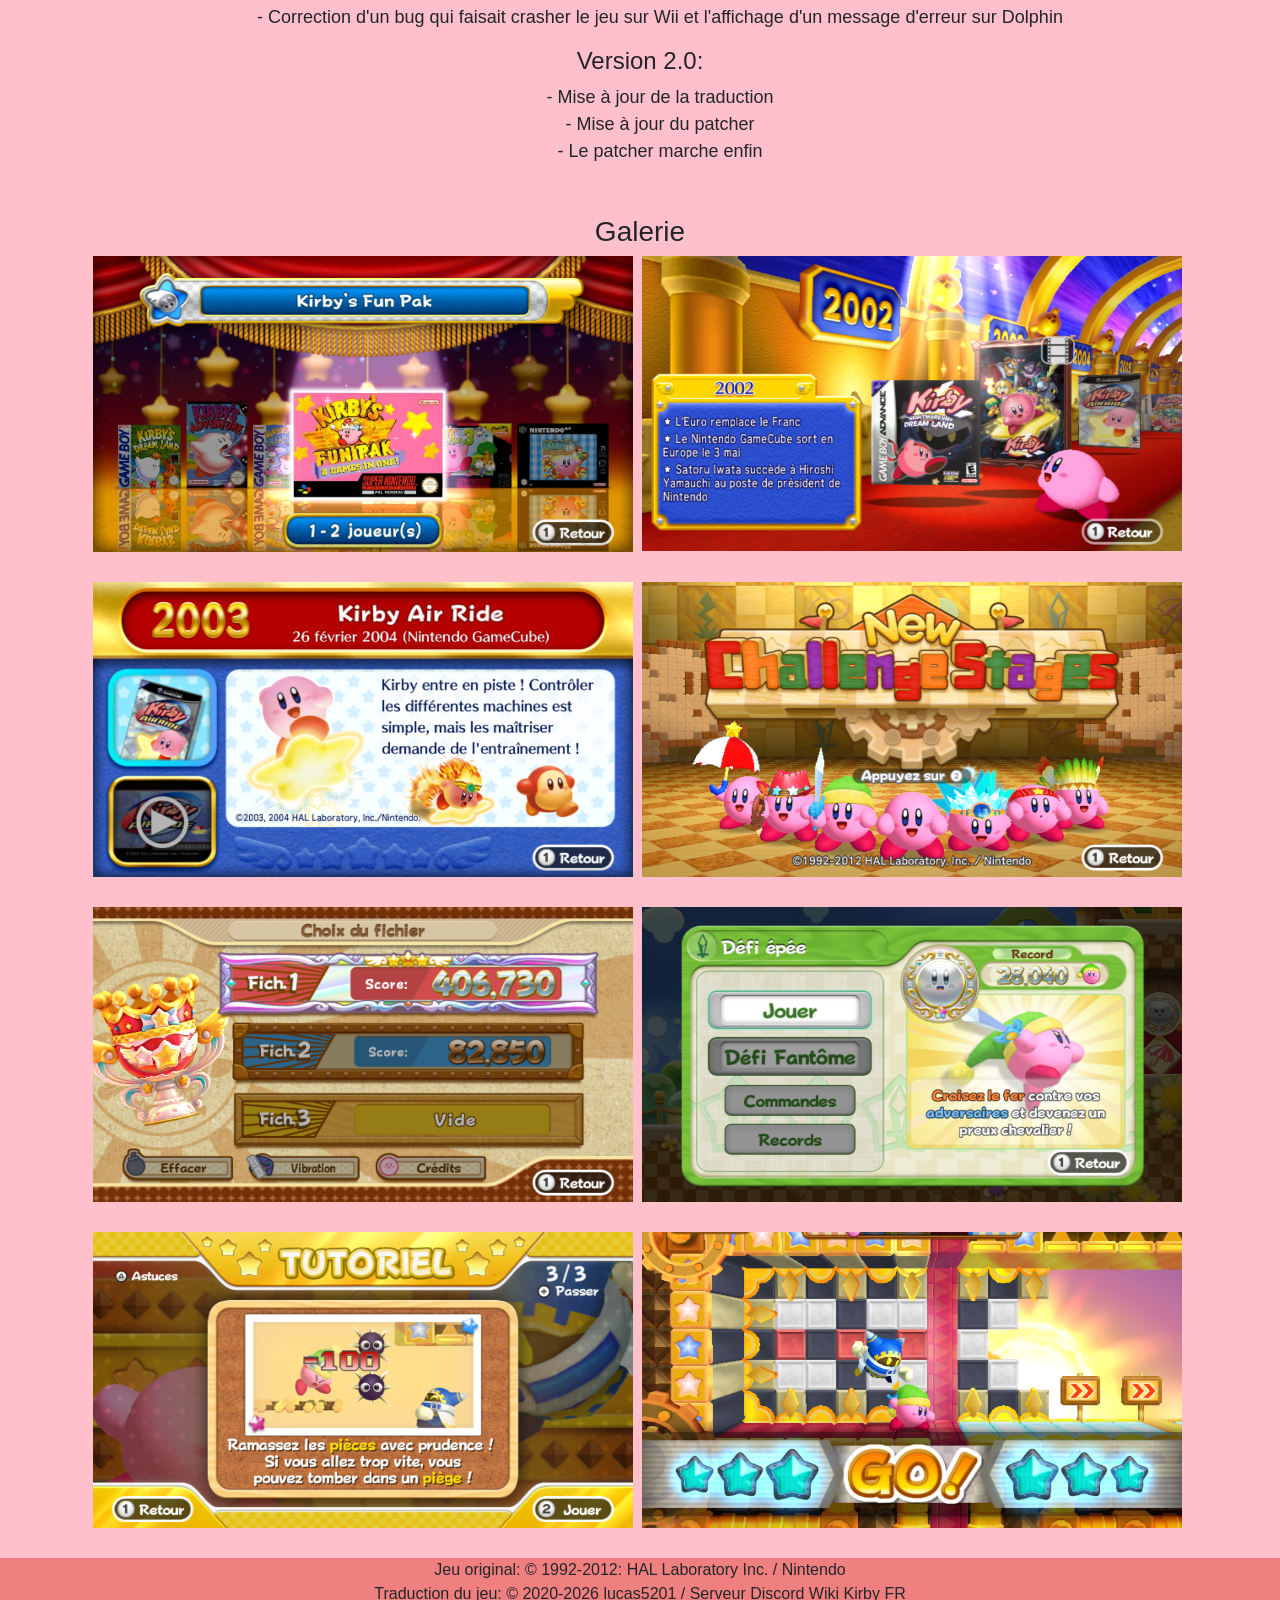
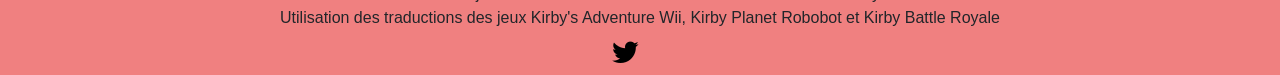
==== commit 664a8303: "2.3" ====
--- a/index.html
+++ b/index.html
@@ -40,7 +40,7 @@
             <div class="contenu">
                 <h3>Télécharger la dernière version du patch pour le jeu</h3>
                 <button type="button" class="btn btn-light" id="dl"><a href="https://drive.google.com/file/d/10EWlgAaBWjmkZvXlWoaCHFaACmFKIrXN/view?usp=sharing">Télécharger</a></button>
-                    <div class="size">Version 2.2 - Taille du fichier: 19 Mo</div>
+                    <div class="size">Version 2.3 - Taille du fichier: 19 Mo</div>
             </div>
 
             <div class="contenu">
@@ -62,6 +62,12 @@
             <div class="contenu">
                 <h3>Changelog:</h3>
                 <div class="changelog">
+                    <h4>Version 2.3:</h4>
+                    <ul>
+                        <li>- Amélioration de la traduction</li>
+                        <li>- Correction d'un bug qui faisait crasher le jeu</li>
+                    </ul>
+
                     <h4>Version 2.2:</h4>
                     <ul>
                         <li>- Amélioration de la traduction</li>
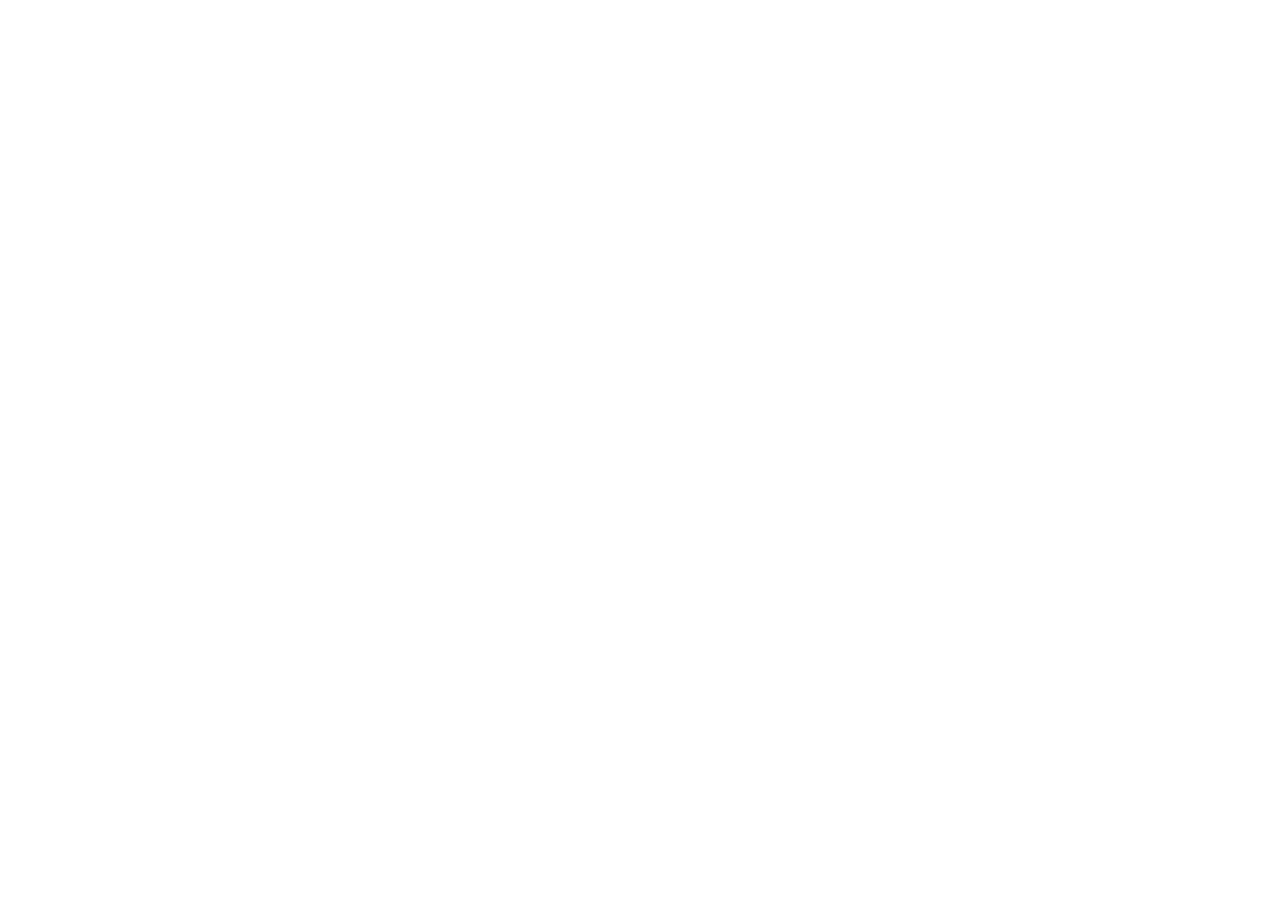
==== commit 54750dd0: "Update index.html" ====
--- a/index.html
+++ b/index.html
@@ -1,118 +1,9 @@
 <!DOCTYPE html>
-<html>
+<html lang="en">
     <head>
-        <meta charset="UTF-8" />
-		<meta name="viewport" content="width=device-width,initial-scale=1">
-        <title>Traduction Française - Kirby's Dream Collection</title>
-        <link rel="stylesheet" href="https://cdn.jsdelivr.net/npm/bootstrap@4.0.0/dist/css/bootstrap.min.css" integrity="sha384-Gn5384xqQ1aoWXA+058RXPxPg6fy4IWvTNh0E263XmFcJlSAwiGgFAW/dAiS6JXm" crossorigin="anonymous">
-        <link rel="stylesheet" href="https://cdnjs.cloudflare.com/ajax/libs/font-awesome/4.7.0/css/font-awesome.min.css">
-        <link href="style.css" rel="stylesheet" />
-        <link rel="icon" href="logo.ico" />
-    </head>
-
-    <body>
-        <header class="site-header">
-            <div id="mil">
-                <div><img id="logo" src="img/Logo.png"/></div>
-				<h2 id="titre">Traduction française de Kirby's Dream Collection: Special Edition</h2>
-            </div>
-            <nav>
-                <a class="button" href="index.html">Accueil</a>
-                <a class="button" href="#dl">Télécharger</a>
-                <a class="button" href="#gal">Galerie</a>
-            </nav>
-        </header>
-
-        <main class="site-content">
-            <div class="contenu">
-                <img class="image" src="img/EcranTitre.png" />
-                <h3>Une traduction française pour Kirby's Dream Collection !</h3>
-
-                <p>
-                    Ce jeu, sorti en 2012 au Japon et aux Etats-Unis pour les 20 ans de Kirby,
-                    n'est hélas jamais sorti en Europe, et de ce fait, n'a jamais eu une traduction française. 
-                    Souhaitant que des personnes connaissent ce magnifique jeu, j'ai décidé en début d'année 2020 de 
-                    commencer à traduire ce jeu en français en utilisant les différents jeux officielement traduits par
-                    Nintendo
-                </p>
-            </div>
-               
-            <div class="contenu">
-                <h3>Télécharger la dernière version du patch pour le jeu</h3>
-                <button type="button" class="btn btn-light" id="dl"><a href="https://drive.google.com/file/d/10EWlgAaBWjmkZvXlWoaCHFaACmFKIrXN/view?usp=sharing">Télécharger</a></button>
-                    <div class="size">Version 2.3 - Taille du fichier: 19 Mo</div>
-            </div>
-
-            <div class="contenu">
-                <h3>Instructions:</h3>
-
-                <p>- Avant d'utiliser l'outil, assurez-vous de posséder légalement une <span id="important">copie en format .WBFS de la version américaine</span> du jeu.</p>
-                <p>- Téléchargez l'archive et extrayez-la.</p>
-                <p>- Placez votre copie du jeu à la racine du dossier du programme</p>
-                <p>- Exécutez le programme Kirby's Dream Collection - Patch FR.bat</p>
-                <p>- Patientez pendant que le programme implante la traduction</p>
-                <p>- Une fois fini, votre jeu est prêt à être lancé !</p>
-            </div>
-            
-            <div class="contenu">
-                <h3>Contenu du patch:</h3>
-                <p>Le patch contient tous les textes traduits du jeu, mais la traduction n'est pas totalement finie (le résultat peut se voir sur les textes interface par exemple).</p>
-            </div>
-
-            <div class="contenu">
-                <h3>Changelog:</h3>
-                <div class="changelog">
-                    <h4>Version 2.3:</h4>
-                    <ul>
-                        <li>- Amélioration de la traduction</li>
-                        <li>- Correction d'un bug qui faisait crasher le jeu</li>
-                    </ul>
-
-                    <h4>Version 2.2:</h4>
-                    <ul>
-                        <li>- Amélioration de la traduction</li>
-                    </ul>
-
-                    <h4>Version 2.1:</h4>
-                    <ul>
-                        <li>- Correction d'un bug qui faisait crasher le jeu sur Wii et l'affichage d'un message d'erreur sur Dolphin</li>
-                    </ul>
-
-                    <h4>Version 2.0:</h4>
-                    <ul>
-                        <li>- Mise à jour de la traduction</li>
-                        <li>- Mise à jour du patcher</li>
-                        <li>- Le patcher marche enfin</li>
-                    </ul>
-                </div>
-            </div>
-
-            <div class="contenu">
-                <h3 id="gal">Galerie</h3>
-                <div class="container">
-                    <div class="flex">
-                        <img class="gal" src="img/galerie/img1.png" />
-                        <img class="gal" src="img/galerie/img2.png" />
-                        <img class="gal" src="img/galerie/img3.png" />
-                        <img class="gal" src="img/galerie/img4.png" />
-                        <img class="gal" src="img/galerie/img5.png" />
-                        <img class="gal" src="img/galerie/img6.png" />
-                        <img class="gal" src="img/galerie/img7.png" />
-                        <img class="gal" src="img/galerie/img8.png" />
-                    </div>
-                </div>
-            </div>
-        </main>
+        <meta http-equiv="refresh" content="0; URL=https://lucas5201.alwaysdata.net/dream_collection/index.html" />
+      </head>
+<body>
     
-        <footer class="site-footer">
-            <div>Jeu original: © 1992-2012: HAL Laboratory Inc. / Nintendo</div>
-            <div>Traduction du jeu: © 2020-<span id="year"></span> lucas5201 / Serveur Discord Wiki Kirby FR</div>
-            <div>Utilisation des traductions des jeux Kirby's Adventure Wii, Kirby Planet Robobot et Kirby Battle Royale</div>
-            <div id="lien"><a href="https://twitter.com/KirbyCol_TradFR"><i class="fa fa-twitter"></i></a></div>
-        </footer>
-        <script>
-            document.getElementById('year').innerHTML = new Date().getFullYear();
-        </script>
-    </body>
-
+</body>
 </html>
